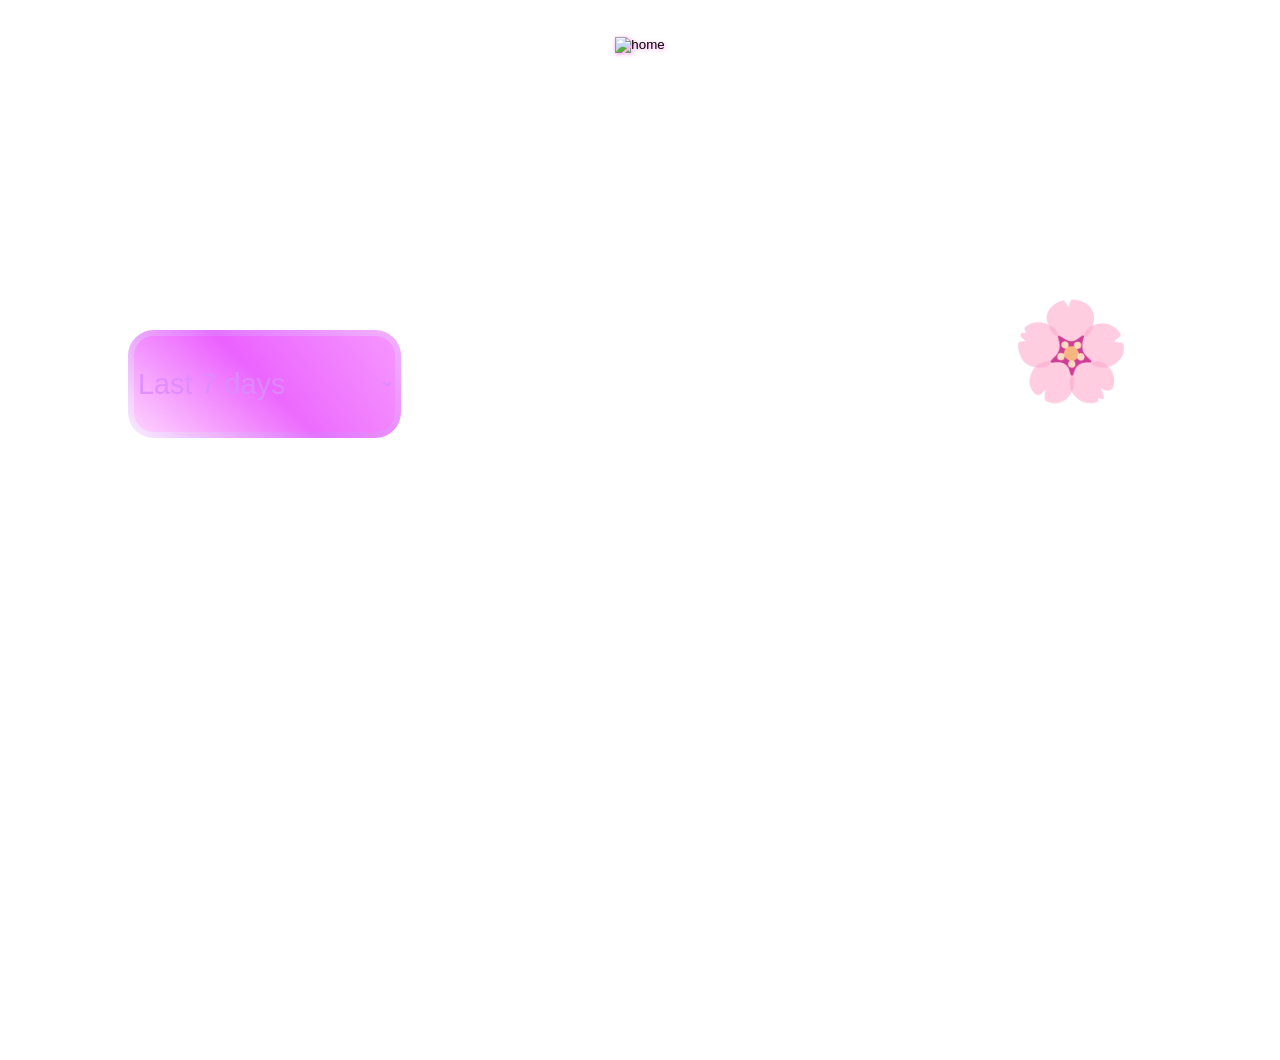
==== analyze.html @ d3e6f4d0 "feat: show empty state when bar chart has no data - add #bar-chart-empty paragraph to analyze.html -" ====
<!DOCTYPE html>
<html lang="en">
<head>
  <meta charset="UTF-8">
  <meta name="viewport" content="width=device-width, initial-scale=1.0">

  <link rel="stylesheet" href="style.css">
  <script src="https://cdn.jsdelivr.net/npm/chart.js"></script>
  <script src="script.js" defer></script>
</head>
<body class="screen-4-analyze">
  <button class="home-colored-button">
    <img
      src="assets/images/ai-generated/home-thoughts.png"
      alt="home">
  </button>
  <div id="chart-panel">
    <select name="grr" id="select-list">
      <option value="7">Last 7 days</option>
      <option value="30">Last 30 days</option>
      <option value="365">Last year</option>
    </select>
    <div id="bar-chart-style">
      <canvas id="bar-chart"></canvas>
      <p id="bar-chart-empty">No entries yet 🌸</p>
    </div>
  </div>
</body>
</html>
---- style.css ----
/* ========================= ROOT / HTML ========================= */

html,
body {
  height: 100%;
  width: 100%;
  overflow: hidden;
  user-select: none;
}

body {
  margin: 0;

  opacity: 0;
  animation: fadeIn 2s ease forwards;

  background-size: cover;
  background-position: center;
  background-repeat: no-repeat;
}

@keyframes fadeIn {
  from {
    opacity: 0;
  }

  to {
    opacity: 1;
  }
}

/* ========================= SCREEN 1 ========================= */
.screen-1-home {
  background-image: url("assets/images/ai-generated/home-background.png");
  display: flex;
  flex-direction: column;
}

.selection-menu {
  margin-top: 5%;
  margin-bottom: 5%;
  height: 100%;
  width: 100%;

  display: flex;
  flex-direction: column;
  align-items: center;
  gap: 10%;
}

#home-button {
  display: flex;
  justify-content: center;
  margin-top: 5vh;
  margin-bottom: 2vh;

  background: transparent;
  border: none;

  cursor: pointer;

  transition: all 0.4s ease-in-out;
}

#home-button img {
  width: 85vh;
}

#home-button:hover {
  filter: brightness(1.25);
  transform: scale(1.025);
}

.menu-button {
  padding: 0.5em 1em;
  width: 20%;
  height: 30%;

  font-size: 3vw;
  overflow: hidden;
  color: white;

  border: none;
  border-radius: 1vw;

  background: linear-gradient(135deg,
      rgba(0, 225, 255, 0.4),
      rgba(0, 225, 255, 0.6),
      rgba(0, 225, 255, 0.8));

  cursor: pointer;

  transition: all 0.25s ease;
}

.menu-button:hover {
  transform: translateY(-2px);

  box-shadow:
    0 0 20px rgba(0, 225, 255, 0.8),
    0 0 35px rgba(0, 225, 255, 0.8);

  filter: brightness(1.1);
}

.menu-button:active {
  transform: scale(0.85);

  box-shadow:
    0 0 25px rgba(0, 225, 255, 0.8);
}



/* ========================= SCREEN 2 ========================= */
.screen-2-thoughts {
  background-image: url("assets/images/ai-generated/thoughts-background.png");
  display: flex;
  flex-direction: column;
}


.home-colored-button {
  display: flex;
  align-self: center;
  margin-top: 4vh;
  margin-bottom: 10vh;
  background-color: transparent;
  border: none;

  cursor: pointer;
  transition: all 0.35s ease-in-out;
}

/* img → only controls the image size | <img> picture inside the fram */
.home-colored-button img {
  height: 18.5vh;
  filter: drop-shadow(1px 1px 2px rgba(253, 29, 216, 0.548))
}

.home-colored-button:hover {
  filter: brightness(1.15);
  transform: scale(1.05);
}

#thoughts-input-row {
  display: flex;
  justify-content: center;
  justify-items: center;
  align-items: flex-end;
  gap: 5%;

}

#thought-counter {
  margin: 0;
  text-align: center;
  font-size: 10vh;
  width: 20vh;

  border-radius: 10%;
  padding: 0.75%;

  background:
    linear-gradient(rgba(245, 4, 253, 0.05), rgba(255, 65, 246, 0.025)) padding-box,
    linear-gradient(45deg, rgba(255, 127, 80, 0), hwb(290 11% 0% / 0.3), rgba(236, 93, 255, 0.1)) border-box;

  color: rgba(255, 166, 251, 0.75);
}

#thought-counter.wobble {
  animation: wobble 0.6s ease-in-out;
}

@keyframes wobble {
  0% {
    transform: rotate(0deg) scale(1);
  }

  25% {
    transform: rotate(-8deg) scale(1.15);
  }

  50% {
    transform: rotate(8deg) scale(1.15);
  }

  75% {
    transform: rotate(-4deg) scale(1.08);
  }

  100% {
    transform: rotate(0deg) scale(1);
  }
}

#thought-input {
  background: transparent;
  font-size: 3.5vw;
  color: rgba(255, 166, 251, 0.75);

  width: 50%;
  height: 80%;

  border-radius: 1vw;
  border: 0.5vw solid color-mix(in srgb, color-mix(in hsl, hsl(261, 100%, 65%) 20%, rgb(230, 104, 255) 80%) 20%, transparent);
  background:
    linear-gradient(rgba(245, 4, 253, 0.1), rgba(255, 65, 246, 0.05)) padding-box,
    linear-gradient(45deg, rgba(255, 127, 80, 0), hwb(290 11% 0% / 0.5), rgba(236, 93, 255, 0.2)) border-box;

  box-shadow: 10px 10px 2.5px rgba(204, 0, 255, 0.1);

  text-shadow: #cc49ff 1px 0 10px;
}

#thought-input::placeholder {
  color: rgba(255, 166, 251, 0.75);
  opacity: 1;
  transition: color 0.25s ease;
}

#thought-input:focus::placeholder {
  color: transparent;
  text-shadow: none;
}

#thought-input:focus {
  outline: none;

  background:
    linear-gradient(rgba(245, 4, 253, 0.05), rgba(255, 65, 246, 0.025)) padding-box,
    linear-gradient(45deg, rgba(255, 127, 80, 0), hwb(290 11% 0% / 0.3), rgba(236, 93, 255, 0.1)) border-box;
}

#add-thought-button {
  align-self: center;
  width: 10vw;
  height: 15vh;
  font-size: 12vh;

  color: rgba(255, 166, 251, 0.75);

  display: flex;
  align-items: center;
  justify-content: center;

  border: none;
  border-radius: 1vw;

  background:
    linear-gradient(rgba(245, 4, 253, 0.05), rgba(255, 65, 246, 0.025)) padding-box,
    linear-gradient(45deg, rgba(255, 127, 80, 0), hwb(290 11% 0% / 0.3), rgba(236, 93, 255, 0.1)) border-box;

  padding: 20% 2.5%;
}

#add-thought-button:hover {
  color: rgba(222, 139, 255, 0.9);
  box-shadow:
    0 0 20px rgba(174, 0, 255, 0.8),
    0 0 35px rgba(255, 71, 230, 0.8);

  filter: brightness(1.25);

  transform: translateY(-1px);
  cursor: pointer;
}

#add-thought-button:active {
  transform: scale(0.95);
}

#add-thought-button:focus {
  outline: none;
}

.sparkle-effect {
  position: relative;
  height: 100%;
}

/* effect both buttons that get sparkle effect */
.sparkle-effect > button {
  box-sizing: border-box;  
  width: 100%;
  height: 100%;
}

.screen-2-thoughts .particle {
  position: absolute;
  width: 5px;
  height: 5px;
  border-radius: 50%;
  pointer-events: none;
  animation: sparkle 1s ease-out forwards;
}

@keyframes sparkle {
  0% {
    transform: translateY(0px);
    opacity: 1;
  }

  100% {
    transform: translateY(-150px);
    opacity: 0;
  }
}

#thoughts-container {
  display: flex;
  flex-wrap: wrap;
  justify-content: center;
  align-items: center;

  margin-top: 5vh;
  gap: 15% 2.5%;
}

.thought-cloud {
  position: relative;
  container-type: inline-size;
  width: 20vw;
}

@keyframes float-cloud {
  0% {
    transform: translateY(0%);
  }

  50% {
    transform: translateY(20%);
  }

  100% {
    transform: translateY(0%);
  }
}

.float-cloud {
  animation: float-cloud 5s ease-in-out infinite;
}

.thought-cloud img {
  width: 100%;
  height: auto;
  display: block;
  filter: drop-shadow(0 0 10px rgb(255, 255, 255)) hue-rotate(20deg);
  opacity: 80%;
}

.cloud-text {
  text-align: left;
  word-break: break-word;
  width: 80%;
  font-size: 14cqw;
  /* position set -> top, bottom, left, right does work now!*/
  /* absolute -> Elemnt taken out of normal flow */
  position: absolute;
  /* corner is in the middle of parent */
  top: 50%;
  left: 50%;
  /* centreing elemtns in parent */
  transform: translate(-50%, -50%);

  color: rgba(255, 255, 255, 0.9);
  filter: drop-shadow(-1px 1.5px 1.5px rgba(253, 29, 216, 1));
  padding: 1em;
}

.cloud-remove-button {
  display: flex;
  justify-content: center;
  align-items: center;
  font-size: 5cqw;

  border-radius: 15%;

  visibility: hidden;

  box-sizing: border-box;
  padding: 0;
  border: 2px;

  position: absolute;
  top: 7.5%;
  left: 83.5%;

  width: 10%;
  height: 15%;

  background-color: rgba(255, 255, 255, 0.4);
  color: rgba(245, 2, 253, 0.4)
}

.thought-cloud:hover .cloud-remove-button {
  cursor: pointer;
  visibility: visible;
}

.cloud-remove-button:hover {
  color: rgba(245, 2, 253, 0.8);
  background-color: rgba(255, 255, 255, 0.8);
}

.cloud-remove-button:active {
  transform: scale(0.85);  
}


/* ========================= SCREEN 3 ========================= */
/* This means: modify .home-purple-button -> but only when it's inside .screen-3-emotions */

.screen-3-emotions {
  background-image: url("assets/images/ai-generated/thoughts-background.png");
}

.screen-3-emotions .thought-cloud {
  position: absolute;
  cursor: grab;
  /* max-width: 400px = "never wider than 400, but smaller is allowed" → it can shrink. width: 400px = "always exactly 400" → it can't shrink or grow. */
  width: 20vw;
}

.screen-3-emotions .thought-cloud:hover {
  filter: brightness(1.1);
}

.screen-3-emotions .thought-cloud.active-cloud {
  width: 30vw;
  margin: 0;
  pointer-events: none;
}

#emotions-panel {
  margin-left: 2%;

  display: flex;
  flex-direction: column;
  justify-content: flex-end;  
  align-items: flex-start;

  height: 100vh;
  width: 30vw;  
  font-size: 3vw;
}

#move-emotion-panel {
  display: flex; 
  align-items: stretch;
  width: 80%;
  height: 7.5%;
  gap: 10%;
}

#move-emotion-panel .sparkle-effect {
  flex: 0 0 20%;
  min-width: 0;
  height: 100%;
}

#emotions-input {
box-sizing: border-box;
  flex: 100% 100% 0;
  min-width: 0;
  width: auto;
  height: 100%;
  border-radius: 0.5vw;

  font-size: 80%;
  color: white;

  border: 0.5vw solid color-mix(in srgb, color-mix(in hsl, hsl(261, 100%, 65%) 20%, rgb(230, 104, 255) 80%) 20%, transparent);

  box-shadow: 10px 10px 2.5px rgba(204, 0, 255, 0.1);
  background:
    linear-gradient(rgba(245, 4, 253, 0.1), rgba(255, 65, 246, 0.15)) padding-box,
    linear-gradient(45deg, rgba(255, 100, 247, 0.2), hwb(290 11% 0% / 0.4), rgba(236, 93, 255, 0.2)) border-box;

  filter: drop-shadow(-2px 1px 5px rgb(255, 97, 255)) hue-rotate(50deg);
  text-shadow: #cc49ff 1px 0 10px;
}

#emotions-input::placeholder {
  color: white;
  opacity: 1;
  transition: color 0.5s ease;
  text-align: center;
}


#emotions-input:focus::placeholder {
  color: transparent;
  text-shadow: none;
}

#emotions-input:focus {
  outline: none;

  background:
    linear-gradient(rgba(245, 4, 253, 0.05), rgba(255, 65, 246, 0.025)) padding-box,
    linear-gradient(45deg, rgba(255, 127, 80, 0), hwb(290 11% 0% / 0.3), rgba(236, 93, 255, 0.1)) border-box;
}


.screen-3-emotions .particle {
  position: absolute;
  width: 4px;
  height: 4px;
  border-radius: 50%;
  pointer-events: none;
  animation: sparkle 2.5s ease-out forwards;
}

#add-emotion-button {
  width: 100%;
  height: 100%;

  display: flex;
  justify-content: center;
  align-items: center;

  font-size: 120%;

  color: rgba(255, 255, 255, 0.8);

  cursor: pointer;

  border: 0.5vw solid color-mix(in srgb, color-mix(in hsl, hsl(261, 100%, 65%) 20%, rgb(230, 104, 255) 80%) 20%, transparent);

  box-shadow: 10px 10px 2.5px rgba(204, 0, 255, 0.1);
  background:
    linear-gradient(rgba(245, 4, 253, 0.1), rgba(255, 65, 246, 0.15)) padding-box,
    linear-gradient(45deg, rgba(255, 100, 247, 0.2), hwb(290 11% 0% / 0.4), rgba(236, 93, 255, 0.2)) border-box;

  filter: drop-shadow(-2px 1px 5px rgb(255, 97, 255)) hue-rotate(50deg);
  text-shadow: #cc49ff 1px 0 10px;
}


#add-emotion-button:hover {
  box-shadow:
    0 0 6px rgba(255, 20, 93, 0.7),
    0 0 12px rgba(255, 89, 135, 0.5); 
}

#add-emotion-button:active {
  transform: scale(0.85);
}

#emotions-container {
  container-type: inline-size;  
  width: 90%;
  height: 60%;

  position: relative;
  top: 0%;
  left: 0%;
  transform: translateY(5%);

  z-index: 1000;
} 

.emotion-box {
  position: absolute;

  display: flex;
  align-items: center;
  justify-content: center;

  cursor: grab;

  border: solid 1px rgba(225, 0, 255, 0.5);
  min-width: 15%;
  height: 8.0%;
  border-radius: 10%;
  padding: 2% 1%;

  color: rgb(255, 255, 255);
  background:
    linear-gradient(rgba(245, 4, 253, 0.1), rgba(255, 65, 246, 0.15)) padding-box,
    linear-gradient(45deg, rgba(255, 100, 247, 0.2), hwb(290 11% 0% / 0.4), rgba(236, 93, 255, 0.2)) border-box;
  filter: drop-shadow(-2px 1px 5px rgb(255, 97, 255)) hue-rotate(50deg);
}

.emotion-box:hover {
  box-shadow:
    0 0 12px rgba(255, 20, 93, 0.7),
    0 0 24px rgba(255, 89, 135, 0.5);
}


.emotion-text {
  font-size: 3cqw;
}

.emotion-remove{
  display: flex;
  justify-content: center;
  align-items: center;
  font-size: 20%;


  visibility: hidden;

  box-sizing: border-box;
  padding: 0;
  border: 2px;

  position: absolute;
  top: 0%;
  left: 80%;

  width: 20%;
  height: 25%;


  color: rgba(253, 253, 253, 0.65);

  background-color: rgba(255, 0, 234, 0.4);

}

.emotion-box:hover .emotion-remove {
  filter: hue-rotate(-50deg);
  
  cursor: pointer;
  visibility: visible;
}

.emotion-remove:hover {
  color: rgba(253, 253, 253, 1);
  background-color: rgba(255, 0, 234, 0.8);
}

.emotion-remove:active {
  transform: scale(0.85);  
}

#drop-panel {
  display: flex;
  flex-direction: column;
  justify-content: center;
  align-items: center;

  position: absolute;
  top: 0;
  left: 50%;
  transform: translateX(-50%);

  height: 100vh;
  width: fit-content;

  justify-content: flex-start;
}

#cloud-drop-zone {
  pointer-events: none;
  width: 30vw;
  height: 25vh;
  border-radius: 25%;

  border: 2px dashed rgba(155, 90, 155, 0.5);
  background: linear-gradient(rgba(204, 0, 255, 0.178));
}

#drop-text {
  display: flex;
  justify-content: center;
  font-size: 2.5vw;

  color: rgb(255, 166, 251);
}


#clouds-container {
  width: 30%;
  height: 70%;

  position: absolute;
  bottom: 0%;
  right: 0%;
  transform: translateY(-5%);
}

.screen-3-emotions .thought-cloud {
  position: absolute;
}

#cloud-move-button {
  visibility: hidden;

  margin-top: 10%;
  border: dotted 2px rgba(255, 255, 255, 0.5);


  width: 45%;
  height: 10%;
  border-radius: 1vw;

  font-size: 3vw;
  overflow: hidden;

  transition: transform 0.3s ease, box-shadow 0.3s ease;

  color: rgba(255, 166, 251, 0.9);
  background:
    linear-gradient(rgba(245, 4, 253, 0.20), rgba(255, 65, 246, 0.20)) padding-box,
    linear-gradient(45deg, rgba(255, 127, 80, 0), hwb(290 11% 0% / 0.3), rgba(236, 93, 255, 0.1)) border-box;
    
}

#cloud-move-button:hover {
  cursor: pointer;

  border: dotted 3px rgba(255, 255, 255, 0.5);

  box-shadow:
    0 0 12px rgba(174, 0, 255, 0.7),
    0 0 24px rgba(255, 71, 230, 0.5);

  filter: brightness(1.4);
  transform: translateY(-5px);
}


.pulse {
  animation: pulse 5s ease-in-out infinite;
}

@keyframes pulse {
  0% {
    transform: scale(1);
  }

  50% {
    transform: scale(1.2);
  }

  100% {
    transform: scale(1);
  }
}

@keyframes consumed {
  from {
    opacity: 1;
  }

  to {
    opacity: 0;
  }
}

.consumed {
  animation: consumed 1s ease forwards;
}

.shiny {
  animation: shiny 0.5s ease-out;
}

@keyframes shiny {
  0% {
    filter: brightness(1);
  }

  50% {
    filter: brightness(1.2);
  }

  100% {
    filter: brightness(1);
  }
}



/* ========================= SCREEN 4 ========================= */
.screen-4-analyze {
  background-image: url("assets/images/ai-generated/thoughts-background.png");
}

.screen-4-analyze .home-colored-button {
  margin-left: auto;
  margin-right: auto;
  flex-direction: column;
}


#chart-panel {
  display: flex;

  margin-left: auto;
  margin-right: auto;
  margin-bottom: 5vh;

  width: 80vw;
  height: 80vh;
  gap: 2vw;

  font-size: 1.5vw; 
}

#select-list {
  margin-top: 3.5%;

  height: 15%;
  width: 30%;

  font-size: 1.5em; 

  border: 0.5vw solid color-mix(in srgb, color-mix(in hsl, hsl(261, 100%, 65%) 50%, rgb(230, 104, 255) 50%) 10%, transparent);

  border-radius: 2vw;

  color: rgba(222, 139, 255, 0.9);
  background:
    linear-gradient(rgba(245, 4, 253, 0.2), rgba(255, 65, 246, 0.2)) padding-box,
    linear-gradient(45deg, rgba(255, 127, 80, 0), hwb(290 11% 0% / 0.6), rgba(236, 93, 255, 0.4)) border-box;

  color-scheme: dark;

  transition: transform 0.3s ease, box-shadow 0.3s ease;
}

#select-list option {
  font-size: 1.0em; 
  font-weight: 600;

  color: rgba(222, 139, 255, 0.9);
  background-color: rgba(45, 10, 70, 0.85);
}

#select-list:hover {
  color: rgba(222, 139, 255, 0.9);
  box-shadow:
    0 0 10px rgba(174, 0, 255, 0.8),
    0 0 15px rgba(255, 71, 230, 0.8);

  filter: brightness(1.25);
  transform: translateY(-5px);
  cursor: pointer;  
}

#select-list:focus {
  outline: none;  
}

#bar-chart-empty {
  display: none;
  color: rgba(255, 255, 255, 0.85);
  text-align: center;

  font-size: 500%;
  margin-top: 0;
}
#bar-chart-style {
  height: 80%;
  width: 80%;

  overflow-y: auto;

  filter: opacity(0.9);
}

#bar-chart-style:hover {
  cursor: pointer;
}
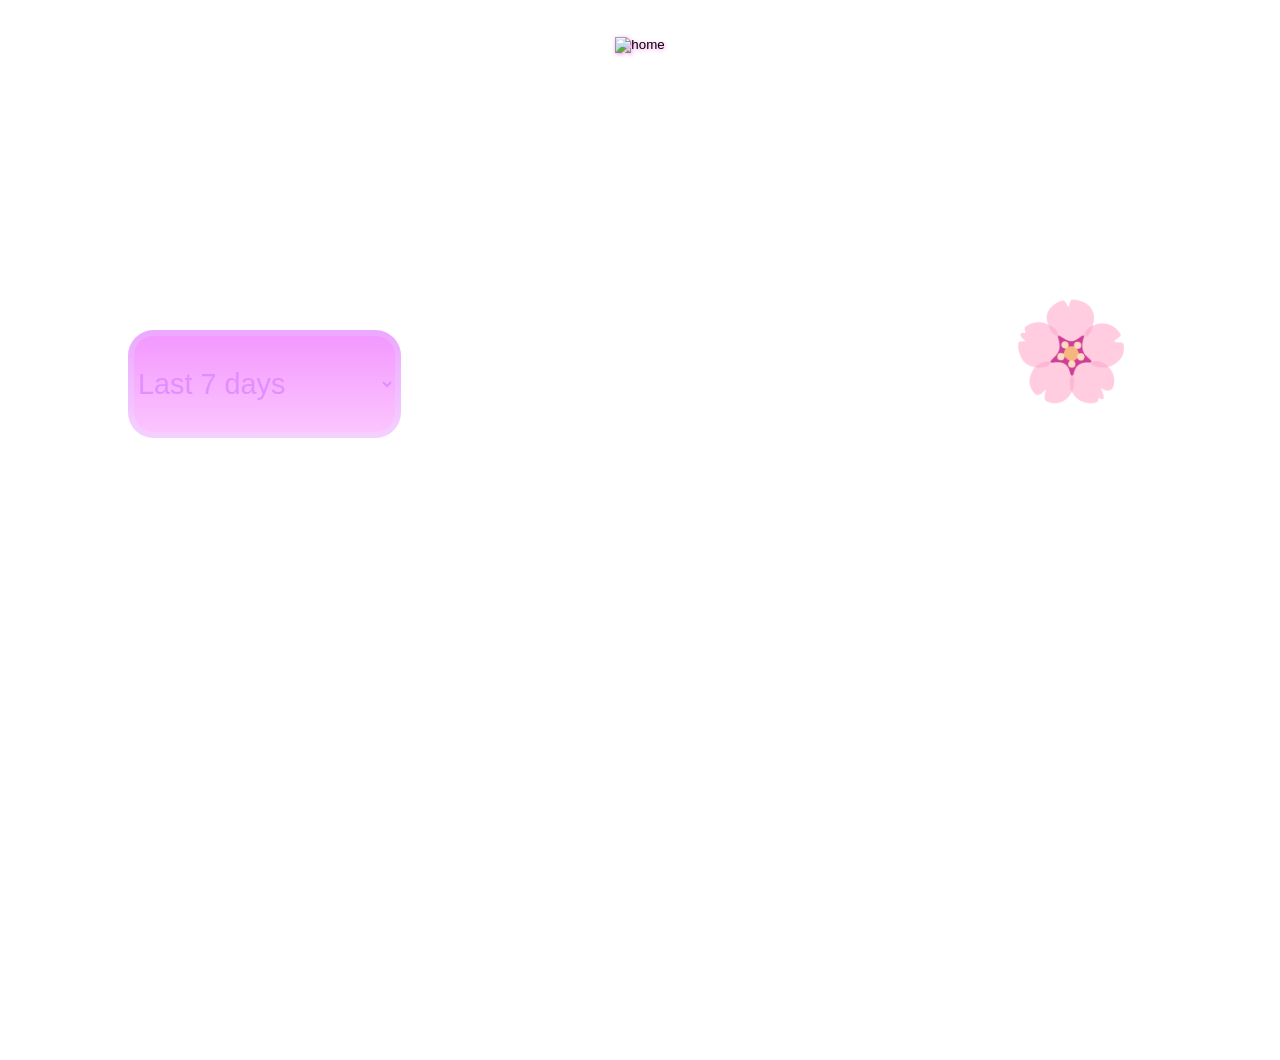
==== commit b53c63db: "fix: rename select name attribute to days" ====
--- a/analyze.html
+++ b/analyze.html
@@ -15,7 +15,7 @@
       alt="home">
   </button>
   <div id="chart-panel">
-    <select name="grr" id="select-list">
+    <select name="days" id="select-list">
       <option value="7">Last 7 days</option>
       <option value="30">Last 30 days</option>
       <option value="365">Last year</option>
--- a/style.css
+++ b/style.css
@@ -4,19 +4,20 @@
 body {
   height: 100%;
   width: 100%;
+  
   overflow: hidden;
   user-select: none;
 }
 
 body {
   margin: 0;
-
-  opacity: 0;
-  animation: fadeIn 2s ease forwards;
 
   background-size: cover;
   background-position: center;
   background-repeat: no-repeat;
+
+  opacity: 0;
+  animation: fadeIn 2s ease forwards;
 }
 
 @keyframes fadeIn {
@@ -49,6 +50,8 @@
 }
 
 #home-button {
+  cursor: pointer;
+
   display: flex;
   justify-content: center;
   margin-top: 5vh;
@@ -57,7 +60,6 @@
   background: transparent;
   border: none;
 
-  cursor: pointer;
 
   transition: all 0.4s ease-in-out;
 }
@@ -72,12 +74,13 @@
 }
 
 .menu-button {
-  padding: 0.5em 1em;
+  cursor: pointer;
+
   width: 20%;
   height: 30%;
+  padding: 0.5em 1em;
 
   font-size: 3vw;
-  overflow: hidden;
   color: white;
 
   border: none;
@@ -88,26 +91,25 @@
       rgba(0, 225, 255, 0.6),
       rgba(0, 225, 255, 0.8));
 
-  cursor: pointer;
-
+
+  overflow: hidden;
   transition: all 0.25s ease;
 }
 
 .menu-button:hover {
-  transform: translateY(-2px);
-
   box-shadow:
     0 0 20px rgba(0, 225, 255, 0.8),
     0 0 35px rgba(0, 225, 255, 0.8);
 
+  transform: translateY(-2px);
   filter: brightness(1.1);
 }
 
 .menu-button:active {
-  transform: scale(0.85);
-
   box-shadow:
     0 0 25px rgba(0, 225, 255, 0.8);
+
+  transform: scale(0.85);
 }
 
 
@@ -121,14 +123,17 @@
 
 
 .home-colored-button {
+  cursor: pointer;
+
   display: flex;
   align-self: center;
   margin-top: 4vh;
   margin-bottom: 10vh;
+
   background-color: transparent;
   border: none;
 
-  cursor: pointer;
+
   transition: all 0.35s ease-in-out;
 }
 
@@ -146,26 +151,25 @@
 #thoughts-input-row {
   display: flex;
   justify-content: center;
-  justify-items: center;
   align-items: flex-end;
+
   gap: 5%;
-
 }
 
 #thought-counter {
   margin: 0;
   text-align: center;
+
   font-size: 10vh;
   width: 20vh;
 
   border-radius: 10%;
   padding: 0.75%;
 
-  background:
-    linear-gradient(rgba(245, 4, 253, 0.05), rgba(255, 65, 246, 0.025)) padding-box,
-    linear-gradient(45deg, rgba(255, 127, 80, 0), hwb(290 11% 0% / 0.3), rgba(236, 93, 255, 0.1)) border-box;
-
   color: rgba(255, 166, 251, 0.75);
+  background:
+    linear-gradient(rgba(245, 4, 253, 0.05), rgba(255, 65, 246, 0.025)),
+    linear-gradient(45deg, rgba(255, 127, 80, 0), hwb(290 11% 0% / 0.3), rgba(236, 93, 255, 0.1));
 }
 
 #thought-counter.wobble {
@@ -195,26 +199,25 @@
 }
 
 #thought-input {
-  background: transparent;
+  width: 50%;
+  height: 80%;
+
+  border-radius: 1vw;
   font-size: 3.5vw;
   color: rgba(255, 166, 251, 0.75);
 
-  width: 50%;
-  height: 80%;
-
-  border-radius: 1vw;
   border: 0.5vw solid color-mix(in srgb, color-mix(in hsl, hsl(261, 100%, 65%) 20%, rgb(230, 104, 255) 80%) 20%, transparent);
   background:
     linear-gradient(rgba(245, 4, 253, 0.1), rgba(255, 65, 246, 0.05)) padding-box,
     linear-gradient(45deg, rgba(255, 127, 80, 0), hwb(290 11% 0% / 0.5), rgba(236, 93, 255, 0.2)) border-box;
 
   box-shadow: 10px 10px 2.5px rgba(204, 0, 255, 0.1);
-
   text-shadow: #cc49ff 1px 0 10px;
 }
 
 #thought-input::placeholder {
   color: rgba(255, 166, 251, 0.75);
+
   opacity: 1;
   transition: color 0.25s ease;
 }
@@ -233,37 +236,36 @@
 }
 
 #add-thought-button {
+  display: flex;
+  align-items: center;
+  justify-content: center;
   align-self: center;
+
+  border: none;
+  border-radius: 1vw;
+  padding: 20% 2.5%;
+
   width: 10vw;
   height: 15vh;
   font-size: 12vh;
 
   color: rgba(255, 166, 251, 0.75);
 
-  display: flex;
-  align-items: center;
-  justify-content: center;
-
-  border: none;
-  border-radius: 1vw;
-
   background:
     linear-gradient(rgba(245, 4, 253, 0.05), rgba(255, 65, 246, 0.025)) padding-box,
     linear-gradient(45deg, rgba(255, 127, 80, 0), hwb(290 11% 0% / 0.3), rgba(236, 93, 255, 0.1)) border-box;
-
-  padding: 20% 2.5%;
 }
 
 #add-thought-button:hover {
+  cursor: pointer;
+
   color: rgba(222, 139, 255, 0.9);
   box-shadow:
     0 0 20px rgba(174, 0, 255, 0.8),
     0 0 35px rgba(255, 71, 230, 0.8);
 
+  transform: translateY(-1px);
   filter: brightness(1.25);
-
-  transform: translateY(-1px);
-  cursor: pointer;
 }
 
 #add-thought-button:active {
@@ -280,8 +282,8 @@
 }
 
 /* effect both buttons that get sparkle effect */
-.sparkle-effect > button {
-  box-sizing: border-box;  
+.sparkle-effect>button {
+  box-sizing: border-box;
   width: 100%;
   height: 100%;
 }
@@ -291,6 +293,7 @@
   width: 5px;
   height: 5px;
   border-radius: 50%;
+
   pointer-events: none;
   animation: sparkle 1s ease-out forwards;
 }
@@ -345,6 +348,7 @@
   width: 100%;
   height: auto;
   display: block;
+
   filter: drop-shadow(0 0 10px rgb(255, 255, 255)) hue-rotate(20deg);
   opacity: 80%;
 }
@@ -352,50 +356,50 @@
 .cloud-text {
   text-align: left;
   word-break: break-word;
+
   width: 80%;
   font-size: 14cqw;
-  /* position set -> top, bottom, left, right does work now!*/
-  /* absolute -> Elemnt taken out of normal flow */
+  padding: 1em;
+
   position: absolute;
-  /* corner is in the middle of parent */
   top: 50%;
   left: 50%;
-  /* centreing elemtns in parent */
   transform: translate(-50%, -50%);
 
   color: rgba(255, 255, 255, 0.9);
   filter: drop-shadow(-1px 1.5px 1.5px rgba(253, 29, 216, 1));
-  padding: 1em;
 }
 
 .cloud-remove-button {
+  visibility: hidden;
+
+  box-sizing: border-box;
   display: flex;
   justify-content: center;
   align-items: center;
+
+  width: 10%;
+  height: 15%;
+
+  border-radius: 15%;
+
   font-size: 5cqw;
 
-  border-radius: 15%;
-
-  visibility: hidden;
-
-  box-sizing: border-box;
   padding: 0;
-  border: 2px;
+  border: none;
 
   position: absolute;
   top: 7.5%;
   left: 83.5%;
 
-  width: 10%;
-  height: 15%;
-
   background-color: rgba(255, 255, 255, 0.4);
-  color: rgba(245, 2, 253, 0.4)
+  color: rgba(245, 2, 253, 0.4);
+
 }
 
 .thought-cloud:hover .cloud-remove-button {
-  cursor: pointer;
   visibility: visible;
+  cursor: pointer;
 }
 
 .cloud-remove-button:hover {
@@ -404,21 +408,19 @@
 }
 
 .cloud-remove-button:active {
-  transform: scale(0.85);  
+  transform: scale(0.85);
 }
 
 
 /* ========================= SCREEN 3 ========================= */
-/* This means: modify .home-purple-button -> but only when it's inside .screen-3-emotions */
-
 .screen-3-emotions {
   background-image: url("assets/images/ai-generated/thoughts-background.png");
 }
 
 .screen-3-emotions .thought-cloud {
+  cursor: grab;
+
   position: absolute;
-  cursor: grab;
-  /* max-width: 400px = "never wider than 400, but smaller is allowed" → it can shrink. width: 400px = "always exactly 400" → it can't shrink or grow. */
   width: 20vw;
 }
 
@@ -427,8 +429,9 @@
 }
 
 .screen-3-emotions .thought-cloud.active-cloud {
+  margin: 0;
   width: 30vw;
-  margin: 0;
+
   pointer-events: none;
 }
 
@@ -437,16 +440,17 @@
 
   display: flex;
   flex-direction: column;
-  justify-content: flex-end;  
+  justify-content: flex-end;
   align-items: flex-start;
 
   height: 100vh;
-  width: 30vw;  
+  width: 30vw;
+
   font-size: 3vw;
 }
 
 #move-emotion-panel {
-  display: flex; 
+  display: flex;
   align-items: stretch;
   width: 80%;
   height: 7.5%;
@@ -460,8 +464,8 @@
 }
 
 #emotions-input {
-box-sizing: border-box;
-  flex: 100% 100% 0;
+  box-sizing: border-box;
+  flex: 1 1 0;
   min-width: 0;
   width: auto;
   height: 100%;
@@ -477,8 +481,8 @@
     linear-gradient(rgba(245, 4, 253, 0.1), rgba(255, 65, 246, 0.15)) padding-box,
     linear-gradient(45deg, rgba(255, 100, 247, 0.2), hwb(290 11% 0% / 0.4), rgba(236, 93, 255, 0.2)) border-box;
 
+  text-shadow: #cc49ff 1px 0 10px;
   filter: drop-shadow(-2px 1px 5px rgb(255, 97, 255)) hue-rotate(50deg);
-  text-shadow: #cc49ff 1px 0 10px;
 }
 
 #emotions-input::placeholder {
@@ -508,23 +512,24 @@
   width: 4px;
   height: 4px;
   border-radius: 50%;
+
   pointer-events: none;
   animation: sparkle 2.5s ease-out forwards;
 }
 
 #add-emotion-button {
+  cursor: pointer;
+
+  display: flex;
+  justify-content: center;
+  align-items: center;
+
   width: 100%;
   height: 100%;
 
-  display: flex;
-  justify-content: center;
-  align-items: center;
-
   font-size: 120%;
 
   color: rgba(255, 255, 255, 0.8);
-
-  cursor: pointer;
 
   border: 0.5vw solid color-mix(in srgb, color-mix(in hsl, hsl(261, 100%, 65%) 20%, rgb(230, 104, 255) 80%) 20%, transparent);
 
@@ -541,7 +546,7 @@
 #add-emotion-button:hover {
   box-shadow:
     0 0 6px rgba(255, 20, 93, 0.7),
-    0 0 12px rgba(255, 89, 135, 0.5); 
+    0 0 12px rgba(255, 89, 135, 0.5);
 }
 
 #add-emotion-button:active {
@@ -549,7 +554,7 @@
 }
 
 #emotions-container {
-  container-type: inline-size;  
+  container-type: inline-size;
   width: 90%;
   height: 60%;
 
@@ -559,27 +564,29 @@
   transform: translateY(5%);
 
   z-index: 1000;
-} 
+}
 
 .emotion-box {
+  cursor: grab;
+
   position: absolute;
 
   display: flex;
   align-items: center;
   justify-content: center;
 
-  cursor: grab;
-
-  border: solid 1px rgba(225, 0, 255, 0.5);
   min-width: 15%;
   height: 8.0%;
   border-radius: 10%;
   padding: 2% 1%;
 
+  border: solid 1px rgba(225, 0, 255, 0.5);
+
   color: rgb(255, 255, 255);
   background:
     linear-gradient(rgba(245, 4, 253, 0.1), rgba(255, 65, 246, 0.15)) padding-box,
     linear-gradient(45deg, rgba(255, 100, 247, 0.2), hwb(290 11% 0% / 0.4), rgba(236, 93, 255, 0.2)) border-box;
+
   filter: drop-shadow(-2px 1px 5px rgb(255, 97, 255)) hue-rotate(50deg);
 }
 
@@ -594,38 +601,36 @@
   font-size: 3cqw;
 }
 
-.emotion-remove{
+.emotion-remove {
+  visibility: hidden;
+
+  box-sizing: border-box;
   display: flex;
   justify-content: center;
   align-items: center;
-  font-size: 20%;
-
-
-  visibility: hidden;
-
-  box-sizing: border-box;
+
+  width: 20%;
+  height: 25%;
+  border: none;
+
   padding: 0;
-  border: 2px;
 
   position: absolute;
   top: 0%;
   left: 80%;
 
-  width: 20%;
-  height: 25%;
-
+  font-size: 20%;
 
   color: rgba(253, 253, 253, 0.65);
-
   background-color: rgba(255, 0, 234, 0.4);
-
 }
 
 .emotion-box:hover .emotion-remove {
+  visibility: visible;
+
+  cursor: pointer;
+
   filter: hue-rotate(-50deg);
-  
-  cursor: pointer;
-  visibility: visible;
 }
 
 .emotion-remove:hover {
@@ -634,34 +639,33 @@
 }
 
 .emotion-remove:active {
-  transform: scale(0.85);  
+  transform: scale(0.85);
 }
 
 #drop-panel {
   display: flex;
   flex-direction: column;
-  justify-content: center;
+  justify-content: flex-start;
   align-items: center;
+
+  height: 100vh;
+  width: fit-content;
 
   position: absolute;
   top: 0;
   left: 50%;
   transform: translateX(-50%);
-
-  height: 100vh;
-  width: fit-content;
-
-  justify-content: flex-start;
 }
 
 #cloud-drop-zone {
-  pointer-events: none;
   width: 30vw;
   height: 25vh;
   border-radius: 25%;
 
   border: 2px dashed rgba(155, 90, 155, 0.5);
-  background: linear-gradient(rgba(204, 0, 255, 0.178));
+  background-color: rgba(204, 0, 255, 0.178);
+
+  pointer-events: none;
 }
 
 #drop-text {
@@ -683,16 +687,10 @@
   transform: translateY(-5%);
 }
 
-.screen-3-emotions .thought-cloud {
-  position: absolute;
-}
-
 #cloud-move-button {
   visibility: hidden;
 
   margin-top: 10%;
-  border: dotted 2px rgba(255, 255, 255, 0.5);
-
 
   width: 45%;
   height: 10%;
@@ -701,28 +699,29 @@
   font-size: 3vw;
   overflow: hidden;
 
+  color: rgba(255, 255, 255, 0.70);
+  border: dotted 2px rgba(255, 255, 255, 0.5);
+  background:
+    linear-gradient(rgba(245, 4, 253, 0.20), rgba(255, 65, 246, 0.20)) padding-box,
+    linear-gradient(hwb(290 11% 0% / 0.3), rgba(236, 93, 255, 0.1)) border-box;
+
   transition: transform 0.3s ease, box-shadow 0.3s ease;
-
-  color: rgba(255, 166, 251, 0.9);
-  background:
-    linear-gradient(rgba(245, 4, 253, 0.20), rgba(255, 65, 246, 0.20)) padding-box,
-    linear-gradient(45deg, rgba(255, 127, 80, 0), hwb(290 11% 0% / 0.3), rgba(236, 93, 255, 0.1)) border-box;
-    
 }
 
 #cloud-move-button:hover {
   cursor: pointer;
 
+  color: rgba(255, 255, 255, 1);
   border: dotted 3px rgba(255, 255, 255, 0.5);
 
   box-shadow:
     0 0 12px rgba(174, 0, 255, 0.7),
     0 0 24px rgba(255, 71, 230, 0.5);
 
-  filter: brightness(1.4);
   transform: translateY(-5px);
-}
-
+  filter: brightness(1.2);
+
+}
 
 .pulse {
   animation: pulse 5s ease-in-out infinite;
@@ -742,6 +741,10 @@
   }
 }
 
+.consumed {
+  animation: consumed 1s ease forwards;
+}
+
 @keyframes consumed {
   from {
     opacity: 1;
@@ -750,10 +753,6 @@
   to {
     opacity: 0;
   }
-}
-
-.consumed {
-  animation: consumed 1s ease forwards;
 }
 
 .shiny {
@@ -787,19 +786,18 @@
   flex-direction: column;
 }
 
-
 #chart-panel {
-  display: flex;
-
   margin-left: auto;
   margin-right: auto;
   margin-bottom: 5vh;
 
+  display: flex;
+
   width: 80vw;
   height: 80vh;
   gap: 2vw;
 
-  font-size: 1.5vw; 
+  font-size: 1.5vw;
 }
 
 #select-list {
@@ -808,7 +806,7 @@
   height: 15%;
   width: 30%;
 
-  font-size: 1.5em; 
+  font-size: 1.5em;
 
   border: 0.5vw solid color-mix(in srgb, color-mix(in hsl, hsl(261, 100%, 65%) 50%, rgb(230, 104, 255) 50%) 10%, transparent);
 
@@ -816,8 +814,8 @@
 
   color: rgba(222, 139, 255, 0.9);
   background:
-    linear-gradient(rgba(245, 4, 253, 0.2), rgba(255, 65, 246, 0.2)) padding-box,
-    linear-gradient(45deg, rgba(255, 127, 80, 0), hwb(290 11% 0% / 0.6), rgba(236, 93, 255, 0.4)) border-box;
+    linear-gradient(rgba(245, 4, 253, 0.15), rgba(255, 65, 246, 0.15)) padding-box,
+    linear-gradient(hwb(290 11% 0% / 0.35), rgba(236, 93, 255, 0.2)) border-box;
 
   color-scheme: dark;
 
@@ -825,7 +823,7 @@
 }
 
 #select-list option {
-  font-size: 1.0em; 
+  font-size: 1.0em;
   font-weight: 600;
 
   color: rgba(222, 139, 255, 0.9);
@@ -833,28 +831,31 @@
 }
 
 #select-list:hover {
-  color: rgba(222, 139, 255, 0.9);
+  cursor: pointer;
+
+  color: rgba(222, 139, 255, 1);
   box-shadow:
     0 0 10px rgba(174, 0, 255, 0.8),
     0 0 15px rgba(255, 71, 230, 0.8);
 
   filter: brightness(1.25);
   transform: translateY(-5px);
-  cursor: pointer;  
 }
 
 #select-list:focus {
-  outline: none;  
+  outline: none;
 }
 
 #bar-chart-empty {
+  margin-top: 0;
   display: none;
+
   color: rgba(255, 255, 255, 0.85);
+
   text-align: center;
-
   font-size: 500%;
-  margin-top: 0;
-}
+}
+
 #bar-chart-style {
   height: 80%;
   width: 80%;
@@ -866,6 +867,4 @@
 
 #bar-chart-style:hover {
   cursor: pointer;
-}
-
-
+}
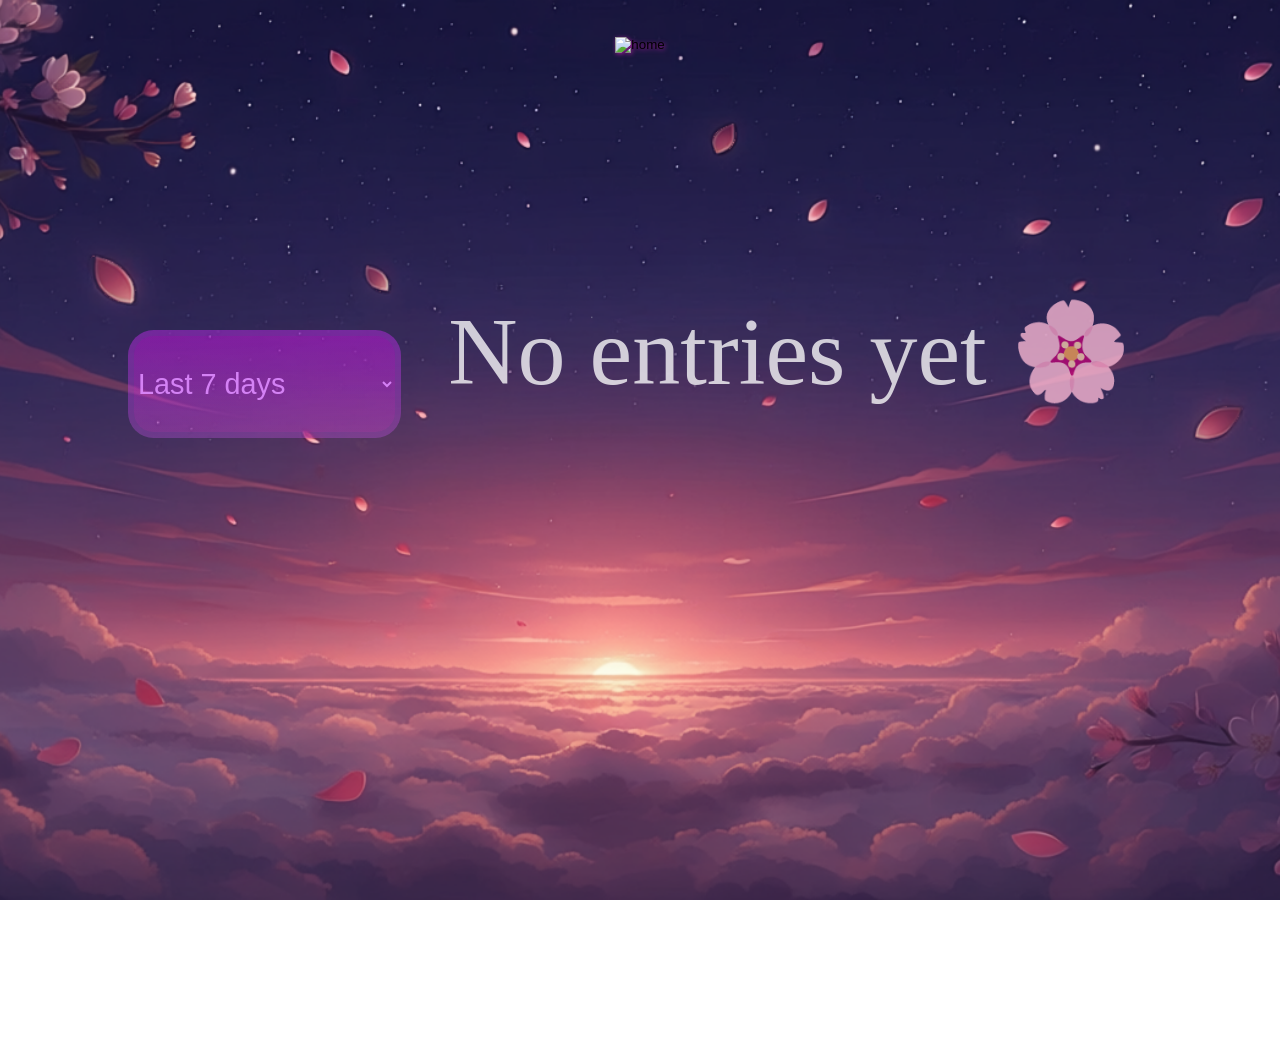
==== commit 4feb21af: "refactor: rename background image by content - the old name said where it was used, and it's now on " ====
--- a/analyze.html
+++ b/analyze.html
@@ -4,10 +4,12 @@
   <meta charset="UTF-8">
   <meta name="viewport" content="width=device-width, initial-scale=1.0">
 
+  <link rel="preload" as="image" href="assets/images/ai-generated/main-background.png">
   <link rel="stylesheet" href="style.css">
   <script src="https://cdn.jsdelivr.net/npm/chart.js"></script>
   <script src="script.js" defer></script>
 </head>
+
 <body class="screen-4-analyze">
   <button class="home-colored-button">
     <img
--- a/style.css
+++ b/style.css
@@ -116,7 +116,7 @@
 
 /* ========================= SCREEN 2 ========================= */
 .screen-2-thoughts {
-  background-image: url("assets/images/ai-generated/thoughts-background.png");
+  background-image: url("assets/images/ai-generated/main-background.png");
   display: flex;
   flex-direction: column;
 }
@@ -414,7 +414,7 @@
 
 /* ========================= SCREEN 3 ========================= */
 .screen-3-emotions {
-  background-image: url("assets/images/ai-generated/thoughts-background.png");
+  background-image: url("assets/images/ai-generated/main-background.png");
 }
 
 .screen-3-emotions .thought-cloud {
@@ -777,7 +777,7 @@
 
 /* ========================= SCREEN 4 ========================= */
 .screen-4-analyze {
-  background-image: url("assets/images/ai-generated/thoughts-background.png");
+  background-image: url("assets/images/ai-generated/main-background.png");
 }
 
 .screen-4-analyze .home-colored-button {
